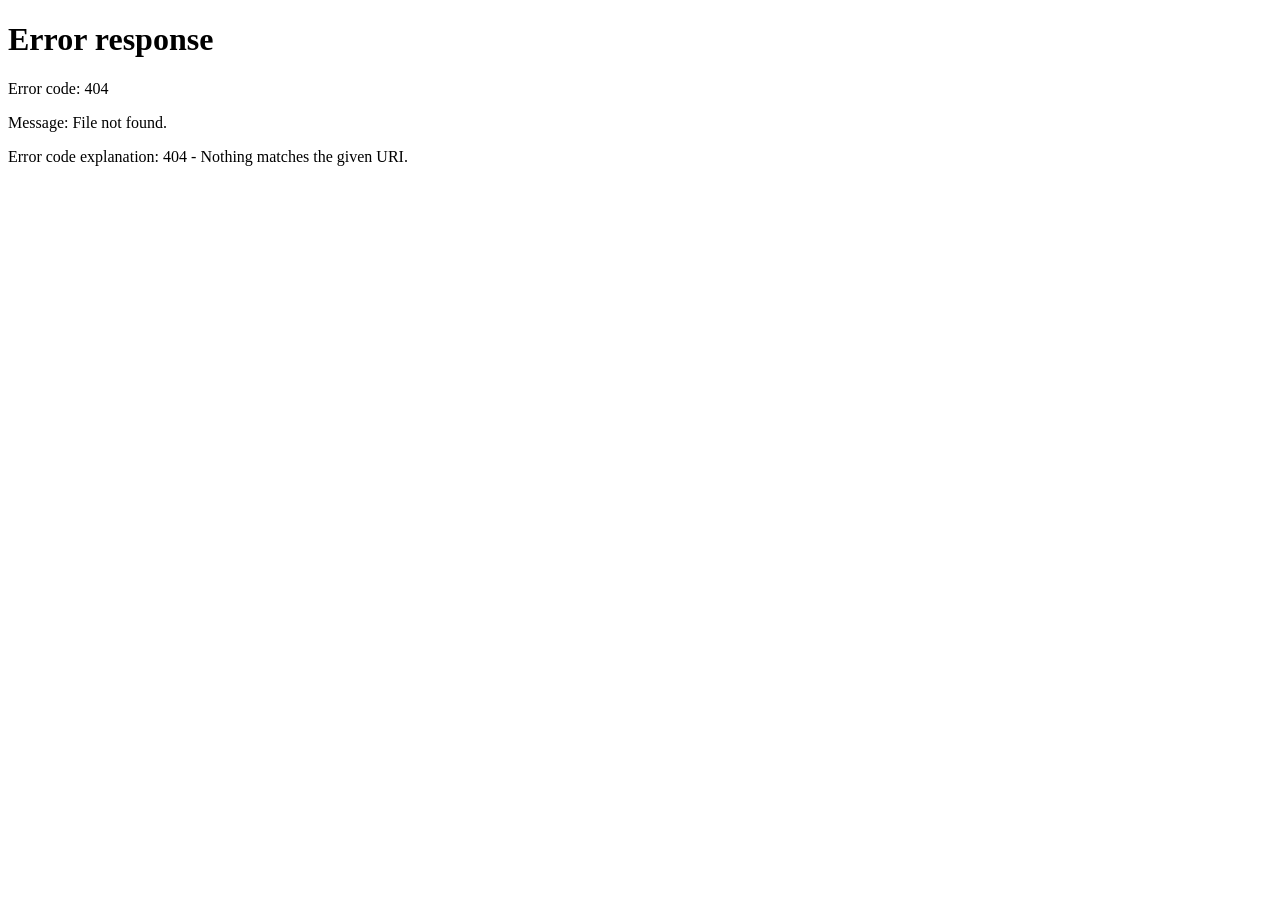
==== index.html @ c6608d41 "Add initial implementation of "Flowers & Fireflies" interactive garden - Created campoFlores.html fo" ====
<!DOCTYPE html>
<html lang="es">
<head>
    <meta charset="UTF-8">
    <meta http-equiv="refresh" content="0; url=CampoFlores/campoFLores.html">
    <title>Redireccionando...</title>
    <script>
        window.location.href = "CampoFlores/campoFLores.html";
    </script>
</head>
<body>
    <p>Si no eres redirigido automáticamente, <a href="CampoFlores/campoFLores.html">haz clic aquí</a>.</p>
</body>
</html>
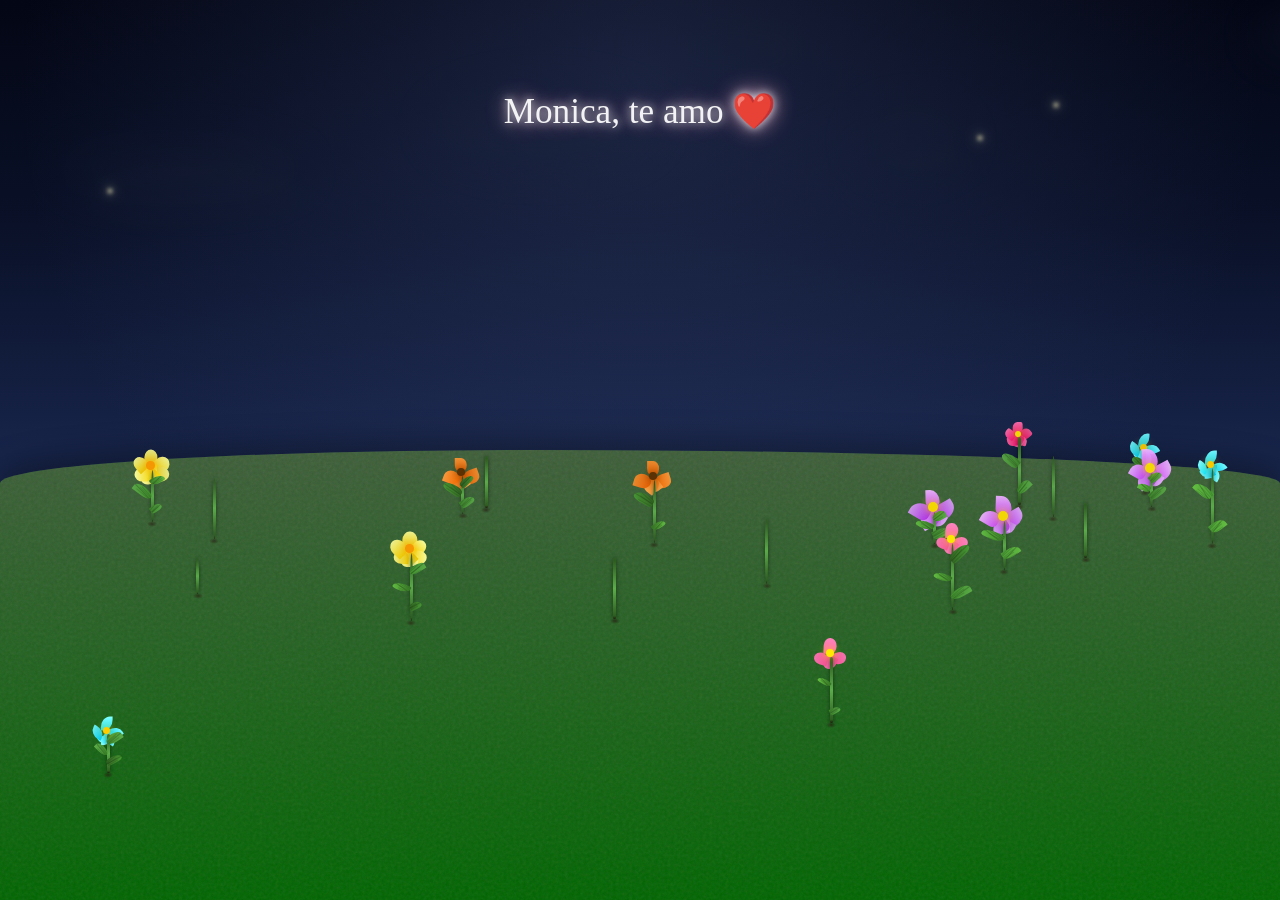
==== commit 516f7b56: "Fix case sensitivity in redirection URL in index.html" ====
--- a/index.html
+++ b/index.html
@@ -2,13 +2,13 @@
 <html lang="es">
 <head>
     <meta charset="UTF-8">
-    <meta http-equiv="refresh" content="0; url=CampoFlores/campoFLores.html">
+    <meta http-equiv="refresh" content="0; url=CampoFlores/campoFlores.html">
     <title>Redireccionando...</title>
     <script>
-        window.location.href = "CampoFlores/campoFLores.html";
+        window.location.href = "CampoFlores/campoFlores.html";
     </script>
 </head>
 <body>
-    <p>Si no eres redirigido automáticamente, <a href="CampoFlores/campoFLores.html">haz clic aquí</a>.</p>
+    <p>Si no eres redirigido automáticamente, <a href="CampoFlores/campoFlores.html">haz clic aquí</a>.</p>
 </body>
 </html>
